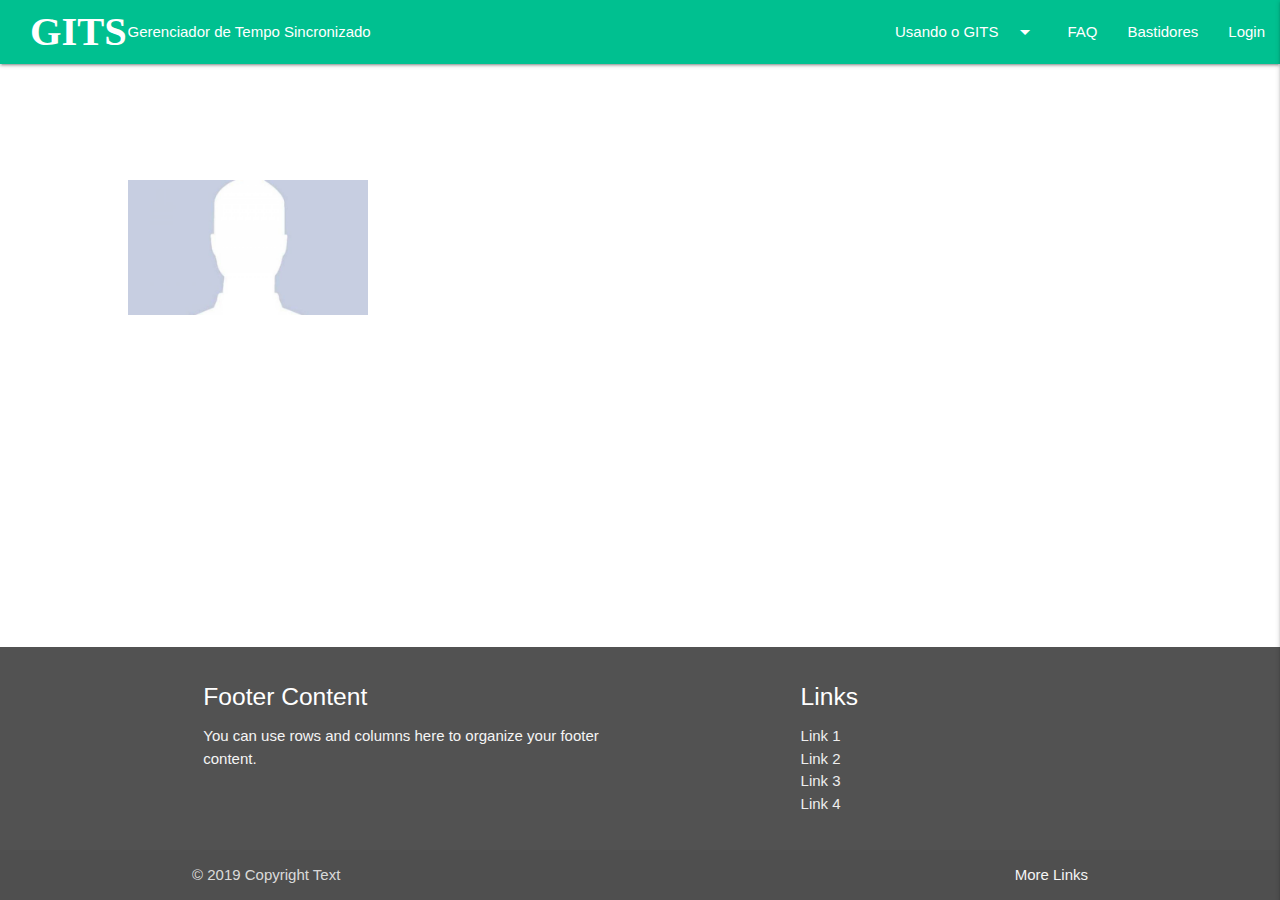
==== GITS/GITS/site/html/index.html @ a9c27bc1 "aaaaa" ====
﻿<!DOCTYPE html>
<html lang="en">
<head>
    <meta charset="UTF-8">
    <meta name="viewport" content="width=device-width, initial-scale=1.0">
    <meta http-equiv="X-UA-Compatible" content="ie=edge">
    <link rel="stylesheet" href="../css/materialize.min.css" type="text/css">
    <link href="https://fonts.googleapis.com/icon?family=Material+Icons" rel="stylesheet">
    <link rel="stylesheet" href="../css/index.css" type="text/css">
    <script src="https://ajax.googleapis.com/ajax/libs/jquery/3.3.1/jquery.min.js"></script>
    <link href="https://fonts.googleapis.com/icon?family=Material+Icons" rel="stylesheet">
    <title>GITS</title>
</head>
<body>
<header>
  <ul id="usandoGits" class="dropdown-content">
    <li><a href="#!">one</a></li>
    <li><a href="#!">two</a></li>
    <li class="divider"></li>
    <li><a href="#!">three</a></li>
  </ul>
  <nav>
    <div class="nav-wrapper">
      <a href="" class="brand-logo" id="titulo">GITS</a>
      <span id="subtitulo">Gerenciador de Tempo Sincronizado</span>
      <ul id="nav-mobile" class="right hide-on-med-and-down">
        <li><a class="dropdown-trigger" href="#!" data-target="usandoGits">Usando o GITS<i class="material-icons right">arrow_drop_down</i></a></li>
        <li><a href="badges.html">FAQ</a></li>
        <li><a href="bastidores.html">Bastidores</a></li>
        <li><a href="#" id="loginGoogle">Login</a></li>
      </ul>
      <ul id="slide-out" class="right sidenav">
        <li><h3>GITS</h3></li>
        <li><div class="divider"></div></li>
        <li><a href="#!">Usando o GITS</a></li>
        <li><a href="#!">FAQ</a></li>
        <li><a href="/bastidores">Bastidores</a></li>
        <!-- <li><a id="loginGoogle">Login</a></li> -->
      </ul>
      <ul id="slide-out-esquerda" class="left sidenav" id="triggerEsquerda">
          <img src="" id="imgPerfil">
      </ul>
      <a href="#" data-target="slide-out" class="right sidenav-trigger" id="triggerDireita"><i class="material-icons">menu</i></a>
    </div>
  </nav>
</header>
<main>
  <div class="imgPerfilBody"></div>
</main>
<footer class="page-footer">
  <div class="container">
    <div class="row">
      <div class="col l6 s12">
        <h5 class="white-text">Footer Content</h5>
        <p class="grey-text text-lighten-4">You can use rows and columns here to organize your footer content.</p>
      </div>
      <div class="col l4 offset-l2 s12">
        <h5 class="white-text">Links</h5>
        <ul>
          <li><a class="grey-text text-lighten-3" href="#!">Link 1</a></li>
          <li><a class="grey-text text-lighten-3" href="#!">Link 2</a></li>
          <li><a class="grey-text text-lighten-3" href="#!">Link 3</a></li>
          <li><a class="grey-text text-lighten-3" href="#!">Link 4</a></li>
        </ul>
      </div>
    </div>
  </div>
  <div class="footer-copyright">
    <div class="container">
    © 2019 Copyright Text
    <a class="grey-text text-lighten-4 right" href="#!">More Links</a>
    </div>
  </div>
</footer>
<script src="../javascript/materialize.min.js"></script>
<script src="../javascript/index.js"></script>
</body>
</html>
---- GITS/GITS/site/css/index.css ----
nav
{
    background-color: rgb(0, 192, 144);
}
#titulo
{
    font-size: 2.7rem;
    font-family: "Century Gothic";
    font-weight: 900;
}
#subtitulo
{
    font-size: 1rem;
}
h3
{
    color: black;
    font-weight: bold;
    text-align: center;
}
.italic
{
    font-style: italic;
}
#usandoGits
{
    top: -14px;
}
@media only screen and (max-width: 600px)
{
    #subtitulo
    {
        display: none;
    }
}
@media only screen and (max-width: 992px) and (min-width: 601px)
{
    nav
    {
        height: 80px;
    }
    #subtitulo
    {
        text-align: center;
        position: absolute;
        left: 50%;
        transform: translateX(-50%);
        top: 33px;
    }
}
@media only screen and (min-width: 993px)
{
    #subtitulo
    {
        position: relative;
        left: 6.5rem;
    }
    nav
    {
        padding-left: 30px;
    }
}


#triggerEsquerda
{
    -webkit-transition: background-color .3s;
    transition: background-color .3s;
    font-size: 1rem;
    color: #fff;
    display: block;
    padding: 0 15px;
    cursor: pointer;
    top: 15px;
    left: -40px;
}
body 
{
    display: flex;
    min-height: 100vh;
    flex-direction: column;
}
main 
{
    flex: 1 0 auto;
}
footer.page-footer
{
    background-color: rgb(82, 82, 82);
}

.imgPerfilBody
{
    position: absolute;
    width: 15vh;
    height: 15vh;
    top: 20%;
    left: 10%;
}
.imgPerfilBody img
{
    height: 100%;
    object-fit: contain;
}
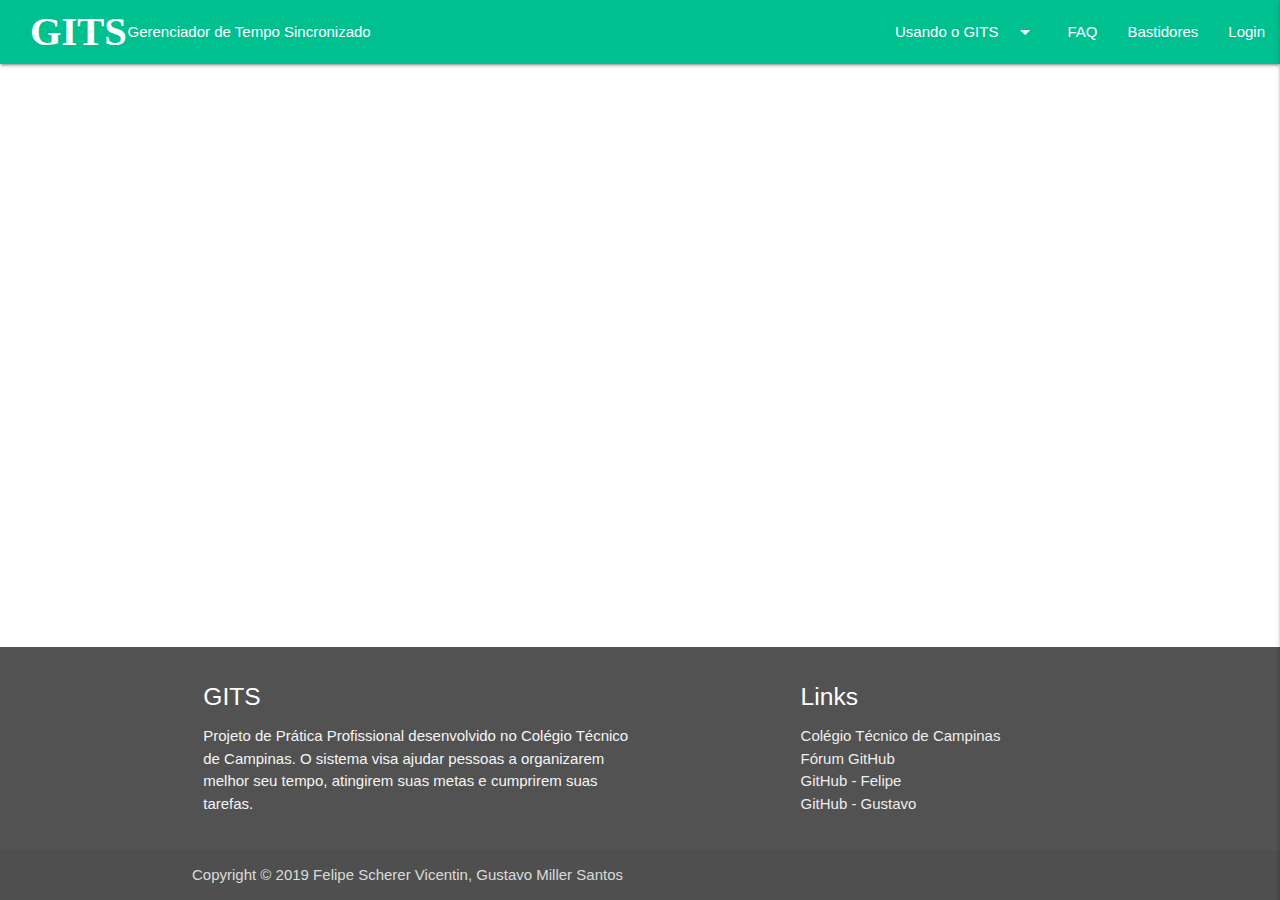
==== commit 547cceee: "Footer feito" ====
--- a/GITS/GITS/site/html/index.html
+++ b/GITS/GITS/site/html/index.html
@@ -10,6 +10,8 @@
     <script src="https://ajax.googleapis.com/ajax/libs/jquery/3.3.1/jquery.min.js"></script>
     <link href="https://fonts.googleapis.com/icon?family=Material+Icons" rel="stylesheet">
     <title>GITS</title>
+    <script src="https://apis.google.com/js/platform.js" async defer></script>
+    <meta name="google-signin-client_id" content="766728087059-hviu4rg9tr8quuv86v1ldh72t1a7poso.apps.googleusercontent.com">
 </head>
 <body>
 <header>
@@ -19,6 +21,9 @@
     <li class="divider"></li>
     <li><a href="#!">three</a></li>
   </ul>
+  <ul id="logins" class="dropdown-content">
+    <li><div class="g-signin2" data-onsuccess="onSignIn"></div></li>
+  </ul>
   <nav>
     <div class="nav-wrapper">
       <a href="" class="brand-logo" id="titulo">GITS</a>
@@ -27,7 +32,7 @@
         <li><a class="dropdown-trigger" href="#!" data-target="usandoGits">Usando o GITS<i class="material-icons right">arrow_drop_down</i></a></li>
         <li><a href="badges.html">FAQ</a></li>
         <li><a href="bastidores.html">Bastidores</a></li>
-        <li><a href="#" id="loginGoogle">Login</a></li>
+        <li><a id="loginGoogle">Login</a></li>
       </ul>
       <ul id="slide-out" class="right sidenav">
         <li><h3>GITS</h3></li>
@@ -35,43 +40,41 @@
         <li><a href="#!">Usando o GITS</a></li>
         <li><a href="#!">FAQ</a></li>
         <li><a href="/bastidores">Bastidores</a></li>
-        <!-- <li><a id="loginGoogle">Login</a></li> -->
-      </ul>
-      <ul id="slide-out-esquerda" class="left sidenav" id="triggerEsquerda">
-          <img src="" id="imgPerfil">
+        <li><a id="loginGoogle">Login</a></li>
       </ul>
       <a href="#" data-target="slide-out" class="right sidenav-trigger" id="triggerDireita"><i class="material-icons">menu</i></a>
     </div>
   </nav>
 </header>
 <main>
-  <div class="imgPerfilBody"></div>
 </main>
 <footer class="page-footer">
   <div class="container">
     <div class="row">
       <div class="col l6 s12">
-        <h5 class="white-text">Footer Content</h5>
-        <p class="grey-text text-lighten-4">You can use rows and columns here to organize your footer content.</p>
+        <h5 class="white-text">GITS</h5>
+        <p class="grey-text text-lighten-4">Projeto de Prática Profissional desenvolvido no Colégio Técnico de Campinas. O sistema visa ajudar pessoas
+          a organizarem melhor seu tempo, atingirem suas metas e cumprirem suas tarefas.
+        </p>
       </div>
       <div class="col l4 offset-l2 s12">
         <h5 class="white-text">Links</h5>
         <ul>
-          <li><a class="grey-text text-lighten-3" href="#!">Link 1</a></li>
-          <li><a class="grey-text text-lighten-3" href="#!">Link 2</a></li>
-          <li><a class="grey-text text-lighten-3" href="#!">Link 3</a></li>
-          <li><a class="grey-text text-lighten-3" href="#!">Link 4</a></li>
+          <li><a class="grey-text text-lighten-3" href="http://cotuca.unicamp.br/cotuca/">Colégio Técnico de Campinas</a></li>
+          <li><a class="grey-text text-lighten-3" href="https://github.com/MillerGS03/GITS">Fórum GitHub</a></li>
+          <li><a class="grey-text text-lighten-3" href="https://github.com/Vinschers">GitHub - Felipe</a></li>
+          <li><a class="grey-text text-lighten-3" href="https://github.com/MillerGS03">GitHub - Gustavo</a></li>
         </ul>
       </div>
     </div>
   </div>
   <div class="footer-copyright">
     <div class="container">
-    © 2019 Copyright Text
-    <a class="grey-text text-lighten-4 right" href="#!">More Links</a>
+     Copyright © 2019 Felipe Scherer Vicentin, Gustavo Miller Santos
     </div>
   </div>
 </footer>
+<script src="https://apis.google.com/js/platform.js?onload=renderButton" async defer></script>
 <script src="../javascript/materialize.min.js"></script>
 <script src="../javascript/index.js"></script>
 </body>
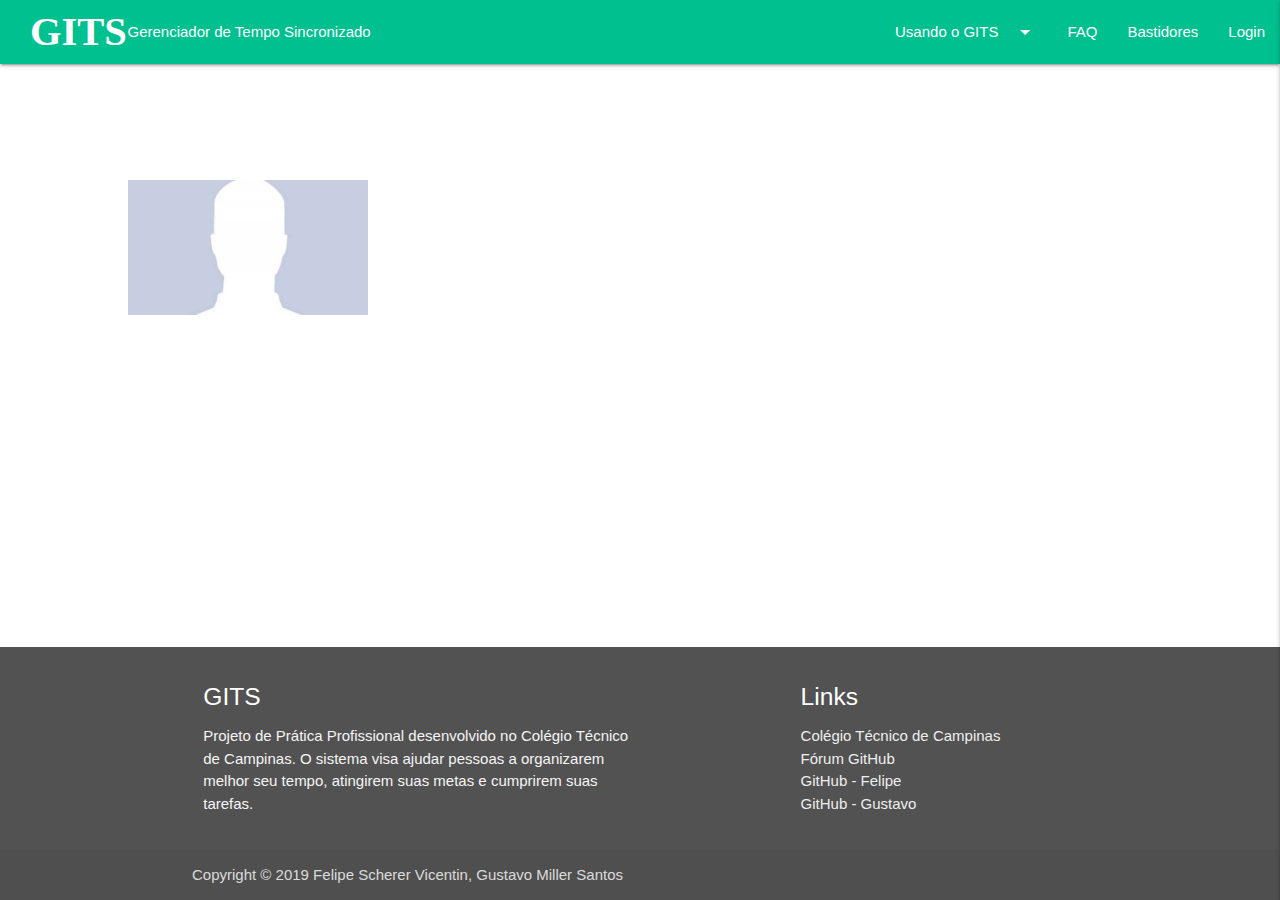
==== commit 2176b587: "Merge branch 'master' of https://github.com/MillerGS03/GITS" ====
--- a/GITS/GITS/site/html/index.html
+++ b/GITS/GITS/site/html/index.html
@@ -10,8 +10,6 @@
     <script src="https://ajax.googleapis.com/ajax/libs/jquery/3.3.1/jquery.min.js"></script>
     <link href="https://fonts.googleapis.com/icon?family=Material+Icons" rel="stylesheet">
     <title>GITS</title>
-    <script src="https://apis.google.com/js/platform.js" async defer></script>
-    <meta name="google-signin-client_id" content="766728087059-hviu4rg9tr8quuv86v1ldh72t1a7poso.apps.googleusercontent.com">
 </head>
 <body>
 <header>
@@ -21,9 +19,6 @@
     <li class="divider"></li>
     <li><a href="#!">three</a></li>
   </ul>
-  <ul id="logins" class="dropdown-content">
-    <li><div class="g-signin2" data-onsuccess="onSignIn"></div></li>
-  </ul>
   <nav>
     <div class="nav-wrapper">
       <a href="" class="brand-logo" id="titulo">GITS</a>
@@ -32,7 +27,7 @@
         <li><a class="dropdown-trigger" href="#!" data-target="usandoGits">Usando o GITS<i class="material-icons right">arrow_drop_down</i></a></li>
         <li><a href="badges.html">FAQ</a></li>
         <li><a href="bastidores.html">Bastidores</a></li>
-        <li><a id="loginGoogle">Login</a></li>
+        <li><a href="#" id="loginGoogle">Login</a></li>
       </ul>
       <ul id="slide-out" class="right sidenav">
         <li><h3>GITS</h3></li>
@@ -40,13 +35,17 @@
         <li><a href="#!">Usando o GITS</a></li>
         <li><a href="#!">FAQ</a></li>
         <li><a href="/bastidores">Bastidores</a></li>
-        <li><a id="loginGoogle">Login</a></li>
+        <!-- <li><a id="loginGoogle">Login</a></li> -->
+      </ul>
+      <ul id="slide-out-esquerda" class="left sidenav" id="triggerEsquerda">
+          <img src="" id="imgPerfil">
       </ul>
       <a href="#" data-target="slide-out" class="right sidenav-trigger" id="triggerDireita"><i class="material-icons">menu</i></a>
     </div>
   </nav>
 </header>
 <main>
+  <div class="imgPerfilBody"></div>
 </main>
 <footer class="page-footer">
   <div class="container">
@@ -74,7 +73,6 @@
     </div>
   </div>
 </footer>
-<script src="https://apis.google.com/js/platform.js?onload=renderButton" async defer></script>
 <script src="../javascript/materialize.min.js"></script>
 <script src="../javascript/index.js"></script>
 </body>
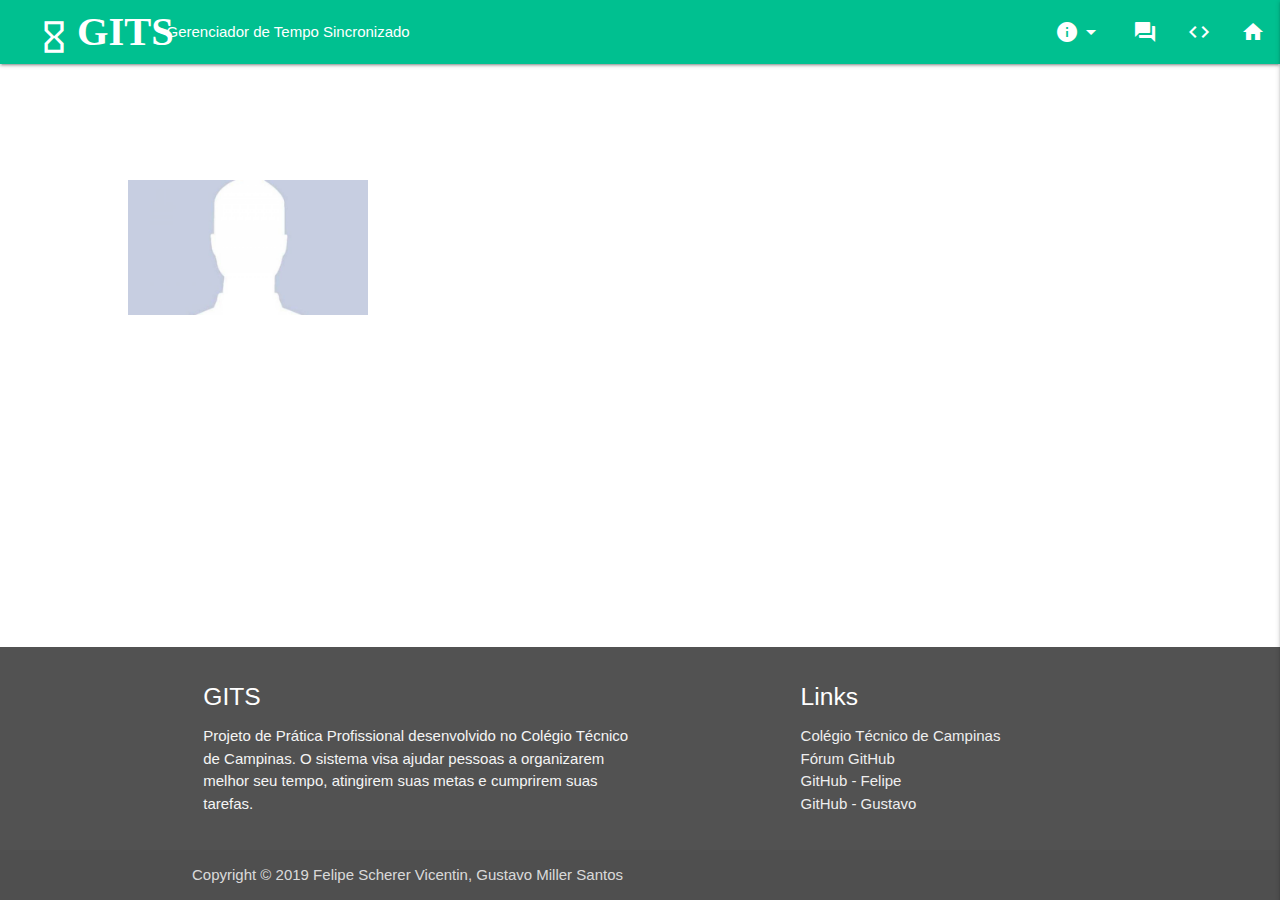
==== commit 8051c2a2: "Navbar aprimorada" ====
--- a/GITS/GITS/site/html/index.html
+++ b/GITS/GITS/site/html/index.html
@@ -21,21 +21,37 @@
   </ul>
   <nav>
     <div class="nav-wrapper">
-      <a href="" class="brand-logo" id="titulo">GITS</a>
+      <a href="" class="brand-logo" id="titulo"><i class="material-icons">hourglass_empty</i>GITS</a>
       <span id="subtitulo">Gerenciador de Tempo Sincronizado</span>
       <ul id="nav-mobile" class="right hide-on-med-and-down">
-        <li><a class="dropdown-trigger" href="#!" data-target="usandoGits">Usando o GITS<i class="material-icons right">arrow_drop_down</i></a></li>
-        <li><a href="badges.html">FAQ</a></li>
-        <li><a href="bastidores.html">Bastidores</a></li>
-        <li><a href="#" id="loginGoogle">Login</a></li>
+        <li>
+          <a class="dropdown-trigger tooltipped" href="#!" data-target="usandoGits" data-tooltip="Usando o GITS">
+            <i class="material-icons" style="margin-right: 0">info<i class="material-icons right" style="margin-left: 0">arrow_drop_down</i></i>
+          </a>
+        </li>
+        <li>
+          <a class="tooltipped" href="badges.html" data-tooltip="FAQ">
+            <i class="material-icons">question_answer</i>
+          </a>
+        </li>
+        <li>
+          <a class="tooltipped" href="bastidores.html" data-tooltip="Bastidores">
+            <i class="material-icons">code</i>
+          </a>
+        </li>
+        <li>
+          <a class="tooltipped" href="#" data-tooltip="Home">
+            <i class="material-icons">home</i>
+          </a>
+        </li>
       </ul>
       <ul id="slide-out" class="right sidenav">
-        <li><h3>GITS</h3></li>
+        <li><h3><!--<i class="material-icons" style="display: inline-block; font-size: 2.5rem">hourglass_empty</i>-->GITS</h3></li>
         <li><div class="divider"></div></li>
-        <li><a href="#!">Usando o GITS</a></li>
-        <li><a href="#!">FAQ</a></li>
-        <li><a href="/bastidores">Bastidores</a></li>
-        <!-- <li><a id="loginGoogle">Login</a></li> -->
+        <li><a href="#!"><i class="material-icons">home</i>Home</a></li>
+        <li><a href="bastidores.html"><i class="material-icons">code</i>Bastidores</a></li>
+        <li><a href="#!"><i class="material-icons">question_answer</i>FAQ</a></li>
+        <li><a href="#!"><i class="material-icons">info</i>Usando o GITS</a></li>
       </ul>
       <ul id="slide-out-esquerda" class="left sidenav" id="triggerEsquerda">
           <img src="" id="imgPerfil">
--- a/GITS/GITS/site/css/index.css
+++ b/GITS/GITS/site/css/index.css
@@ -1,3 +1,7 @@
+body
+{
+    overflow-x: hidden;
+}
 nav
 {
     background-color: rgb(0, 192, 144);
@@ -7,6 +11,25 @@
     font-size: 2.7rem;
     font-family: "Century Gothic";
     font-weight: 900;
+}
+#titulo i
+{
+    -webkit-transition: transform 1s ease;
+    -moz-transition: transform 1s ease;
+    -o-transition: transform 1s ease;
+    -ms-transition: transform 1s ease;
+    transition: transform 1s ease;
+
+    margin: 0.3rem; 
+    font-size: 2.5rem;
+}
+#titulo:hover > i 
+{
+    -webkit-transform: rotate(180deg);
+    -moz-transform: rotate(180deg);
+    -o-transform: rotate(180deg);
+    -ms-transform: rotate(180deg);
+    transform: rotate(180deg);
 }
 #subtitulo
 {
@@ -54,6 +77,7 @@
     {
         position: relative;
         left: 6.5rem;
+        margin-left: 2.6rem;
     }
     nav
     {
@@ -101,4 +125,4 @@
 {
     height: 100%;
     object-fit: contain;
-}+}
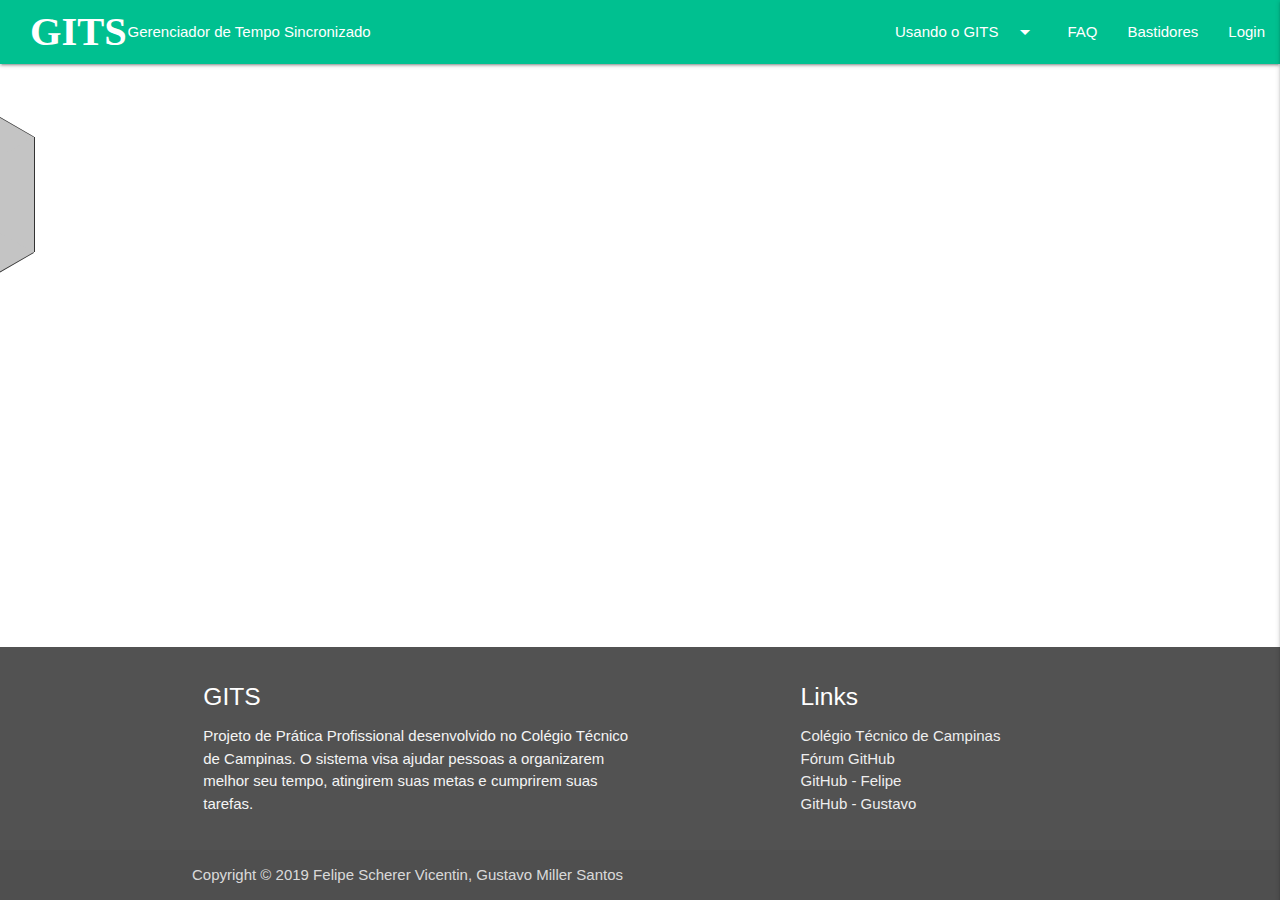
==== commit c16ba1e9: "Esquerda" ====
--- a/GITS/GITS/site/html/index.html
+++ b/GITS/GITS/site/html/index.html
@@ -21,49 +21,29 @@
   </ul>
   <nav>
     <div class="nav-wrapper">
-      <a href="" class="brand-logo" id="titulo"><i class="material-icons">hourglass_empty</i>GITS</a>
+      <a href="" class="brand-logo" id="titulo">GITS</a>
       <span id="subtitulo">Gerenciador de Tempo Sincronizado</span>
       <ul id="nav-mobile" class="right hide-on-med-and-down">
-        <li>
-          <a class="dropdown-trigger tooltipped" href="#!" data-target="usandoGits" data-tooltip="Usando o GITS">
-            <i class="material-icons" style="margin-right: 0">info<i class="material-icons right" style="margin-left: 0">arrow_drop_down</i></i>
-          </a>
-        </li>
-        <li>
-          <a class="tooltipped" href="badges.html" data-tooltip="FAQ">
-            <i class="material-icons">question_answer</i>
-          </a>
-        </li>
-        <li>
-          <a class="tooltipped" href="bastidores.html" data-tooltip="Bastidores">
-            <i class="material-icons">code</i>
-          </a>
-        </li>
-        <li>
-          <a class="tooltipped" href="#" data-tooltip="Home">
-            <i class="material-icons">home</i>
-          </a>
-        </li>
+        <li><a class="dropdown-trigger" href="#!" data-target="usandoGits">Usando o GITS<i class="material-icons right">arrow_drop_down</i></a></li>
+        <li><a href="badges.html">FAQ</a></li>
+        <li><a href="bastidores.html">Bastidores</a></li>
+        <li><a href="#" id="loginGoogle">Login</a></li>
       </ul>
       <ul id="slide-out" class="right sidenav">
-        <li><h3><!--<i class="material-icons" style="display: inline-block; font-size: 2.5rem">hourglass_empty</i>-->GITS</h3></li>
+        <li><h3>GITS</h3></li>
         <li><div class="divider"></div></li>
-        <li><a href="#!"><i class="material-icons">home</i>Home</a></li>
-        <li><a href="bastidores.html"><i class="material-icons">code</i>Bastidores</a></li>
-        <li><a href="#!"><i class="material-icons">question_answer</i>FAQ</a></li>
-        <li><a href="#!"><i class="material-icons">info</i>Usando o GITS</a></li>
-      </ul>
-      <ul id="slide-out-esquerda" class="left sidenav" id="triggerEsquerda">
-          <img src="" id="imgPerfil">
+        <li><a href="#!">Usando o GITS</a></li>
+        <li><a href="#!">FAQ</a></li>
+        <li><a href="/bastidores">Bastidores</a></li>
+        <!-- <li><a id="loginGoogle">Login</a></li> -->
       </ul>
       <a href="#" data-target="slide-out" class="right sidenav-trigger" id="triggerDireita"><i class="material-icons">menu</i></a>
     </div>
   </nav>
 </header>
-<main>
-  <div class="imgPerfilBody"></div>
+<main id="main">
 </main>
-<footer class="page-footer">
+<footer class="page-footer" id="footer">
   <div class="container">
     <div class="row">
       <div class="col l6 s12">
--- a/GITS/GITS/site/css/index.css
+++ b/GITS/GITS/site/css/index.css
@@ -1,35 +1,13 @@
-body
-{
-    overflow-x: hidden;
-}
 nav
 {
     background-color: rgb(0, 192, 144);
+    z-index: 2;
 }
 #titulo
 {
     font-size: 2.7rem;
     font-family: "Century Gothic";
     font-weight: 900;
-}
-#titulo i
-{
-    -webkit-transition: transform 1s ease;
-    -moz-transition: transform 1s ease;
-    -o-transition: transform 1s ease;
-    -ms-transition: transform 1s ease;
-    transition: transform 1s ease;
-
-    margin: 0.3rem; 
-    font-size: 2.5rem;
-}
-#titulo:hover > i 
-{
-    -webkit-transform: rotate(180deg);
-    -moz-transform: rotate(180deg);
-    -o-transform: rotate(180deg);
-    -ms-transform: rotate(180deg);
-    transform: rotate(180deg);
 }
 #subtitulo
 {
@@ -77,7 +55,6 @@
     {
         position: relative;
         left: 6.5rem;
-        margin-left: 2.6rem;
     }
     nav
     {
@@ -126,3 +103,72 @@
     height: 100%;
     object-fit: contain;
 }
+
+.hexagon {
+    position: relative;
+    width: 200px; 
+    height: 115.47px;
+    background-color: #c4c4c4;
+    margin: 57.74px 0;
+    border-left: solid 1px #333333;
+    border-right: solid 1px #333333;
+    z-index: 0;
+  }
+  
+  .hexagon:before,
+  .hexagon:after {
+    content: "";
+    position: absolute;
+    z-index: 0;
+    width: 141.42px;
+    height: 141.42px;
+    -webkit-transform: scaleY(0.5774) rotate(-45deg);
+    -ms-transform: scaleY(0.5774) rotate(-45deg);
+    transform: scaleY(0.5774) rotate(-45deg);
+    background-color: inherit;
+    left: 28.2893px;
+  }
+  
+  .hexagon:before {
+    top: -70.7107px;
+    border-top: solid 1.4142px #333333;
+    border-right: solid 1.4142px #333333;
+    z-index: -1;
+  }
+  
+  .hexagon:after {
+    bottom: -70.7107px;
+    border-bottom: solid 1.4142px #333333;
+    border-left: solid 1.4142px #333333;
+    z-index: -1;
+  }
+
+
+#slideEsquerda
+{
+    position: absolute;
+    width: 20vh;
+    left: -20vh;
+    background: blue;
+    transition: 0.75s;
+    z-index: 2;
+}
+.ripple {
+    width: 0;
+    height: 0;
+    border-radius: 50%;
+    background: rgba(255, 255, 255, 0.4);
+    transform: scale(0);
+    position: absolute;
+    opacity: 1;
+  }
+  .rippleEffect {
+      animation: rippleDrop .6s linear;
+  }
+  
+  @keyframes rippleDrop {
+    100% {
+      transform: scale(2);
+      opacity: 0;
+    }
+  }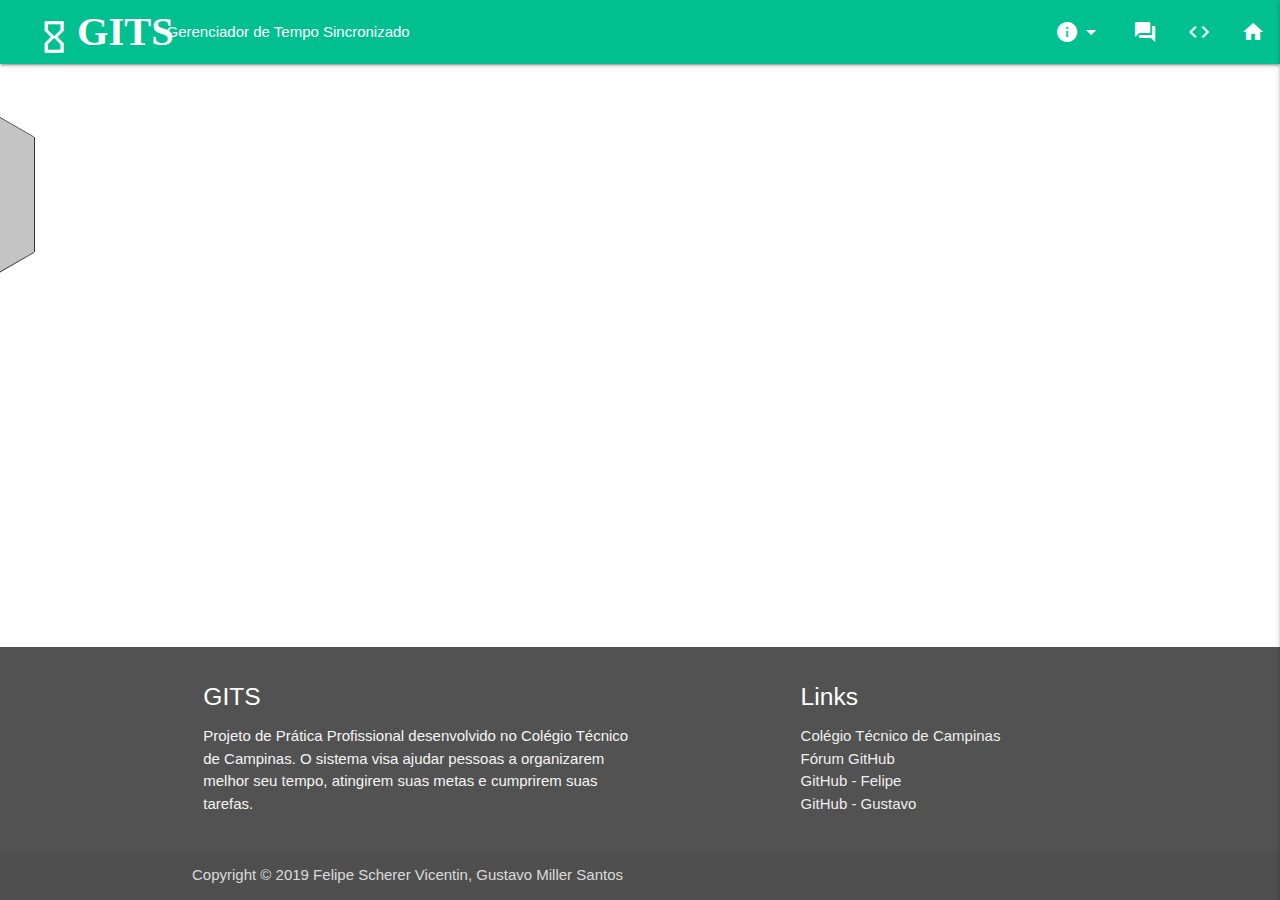
==== commit 0dd1ac3c: "merge..?" ====
--- a/GITS/GITS/site/html/index.html
+++ b/GITS/GITS/site/html/index.html
@@ -21,21 +21,37 @@
   </ul>
   <nav>
     <div class="nav-wrapper">
-      <a href="" class="brand-logo" id="titulo">GITS</a>
+      <a href="" class="brand-logo" id="titulo"><i class="material-icons">hourglass_empty</i>GITS</a>
       <span id="subtitulo">Gerenciador de Tempo Sincronizado</span>
       <ul id="nav-mobile" class="right hide-on-med-and-down">
-        <li><a class="dropdown-trigger" href="#!" data-target="usandoGits">Usando o GITS<i class="material-icons right">arrow_drop_down</i></a></li>
-        <li><a href="badges.html">FAQ</a></li>
-        <li><a href="bastidores.html">Bastidores</a></li>
-        <li><a href="#" id="loginGoogle">Login</a></li>
+        <li>
+          <a class="dropdown-trigger tooltipped" href="#!" data-target="usandoGits" data-tooltip="Usando o GITS">
+            <i class="material-icons" style="margin-right: 0">info<i class="material-icons right" style="margin-left: 0">arrow_drop_down</i></i>
+          </a>
+        </li>
+        <li>
+          <a class="tooltipped" href="badges.html" data-tooltip="FAQ">
+            <i class="material-icons">question_answer</i>
+          </a>
+        </li>
+        <li>
+          <a class="tooltipped" href="bastidores.html" data-tooltip="Bastidores">
+            <i class="material-icons">code</i>
+          </a>
+        </li>
+        <li>
+          <a class="tooltipped" href="#" data-tooltip="Home">
+            <i class="material-icons">home</i>
+          </a>
+        </li>
       </ul>
       <ul id="slide-out" class="right sidenav">
-        <li><h3>GITS</h3></li>
+        <li><h3><!--<i class="material-icons" style="display: inline-block; font-size: 2.5rem">hourglass_empty</i>-->GITS</h3></li>
         <li><div class="divider"></div></li>
-        <li><a href="#!">Usando o GITS</a></li>
-        <li><a href="#!">FAQ</a></li>
-        <li><a href="/bastidores">Bastidores</a></li>
-        <!-- <li><a id="loginGoogle">Login</a></li> -->
+        <li><a href="#!"><i class="material-icons">home</i>Home</a></li>
+        <li><a href="bastidores.html"><i class="material-icons">code</i>Bastidores</a></li>
+        <li><a href="#!"><i class="material-icons">question_answer</i>FAQ</a></li>
+        <li><a href="#!"><i class="material-icons">info</i>Usando o GITS</a></li>
       </ul>
       <a href="#" data-target="slide-out" class="right sidenav-trigger" id="triggerDireita"><i class="material-icons">menu</i></a>
     </div>
--- a/GITS/GITS/site/css/index.css
+++ b/GITS/GITS/site/css/index.css
@@ -1,3 +1,7 @@
+body
+{
+    overflow-x: hidden;
+}
 nav
 {
     background-color: rgb(0, 192, 144);
@@ -8,6 +12,25 @@
     font-size: 2.7rem;
     font-family: "Century Gothic";
     font-weight: 900;
+}
+#titulo i
+{
+    -webkit-transition: transform 1s ease;
+    -moz-transition: transform 1s ease;
+    -o-transition: transform 1s ease;
+    -ms-transition: transform 1s ease;
+    transition: transform 1s ease;
+
+    margin: 0.3rem; 
+    font-size: 2.5rem;
+}
+#titulo:hover > i 
+{
+    -webkit-transform: rotate(180deg);
+    -moz-transform: rotate(180deg);
+    -o-transform: rotate(180deg);
+    -ms-transform: rotate(180deg);
+    transform: rotate(180deg);
 }
 #subtitulo
 {
@@ -55,6 +78,7 @@
     {
         position: relative;
         left: 6.5rem;
+        margin-left: 2.6rem;
     }
     nav
     {
@@ -171,4 +195,4 @@
       transform: scale(2);
       opacity: 0;
     }
-  }+  }
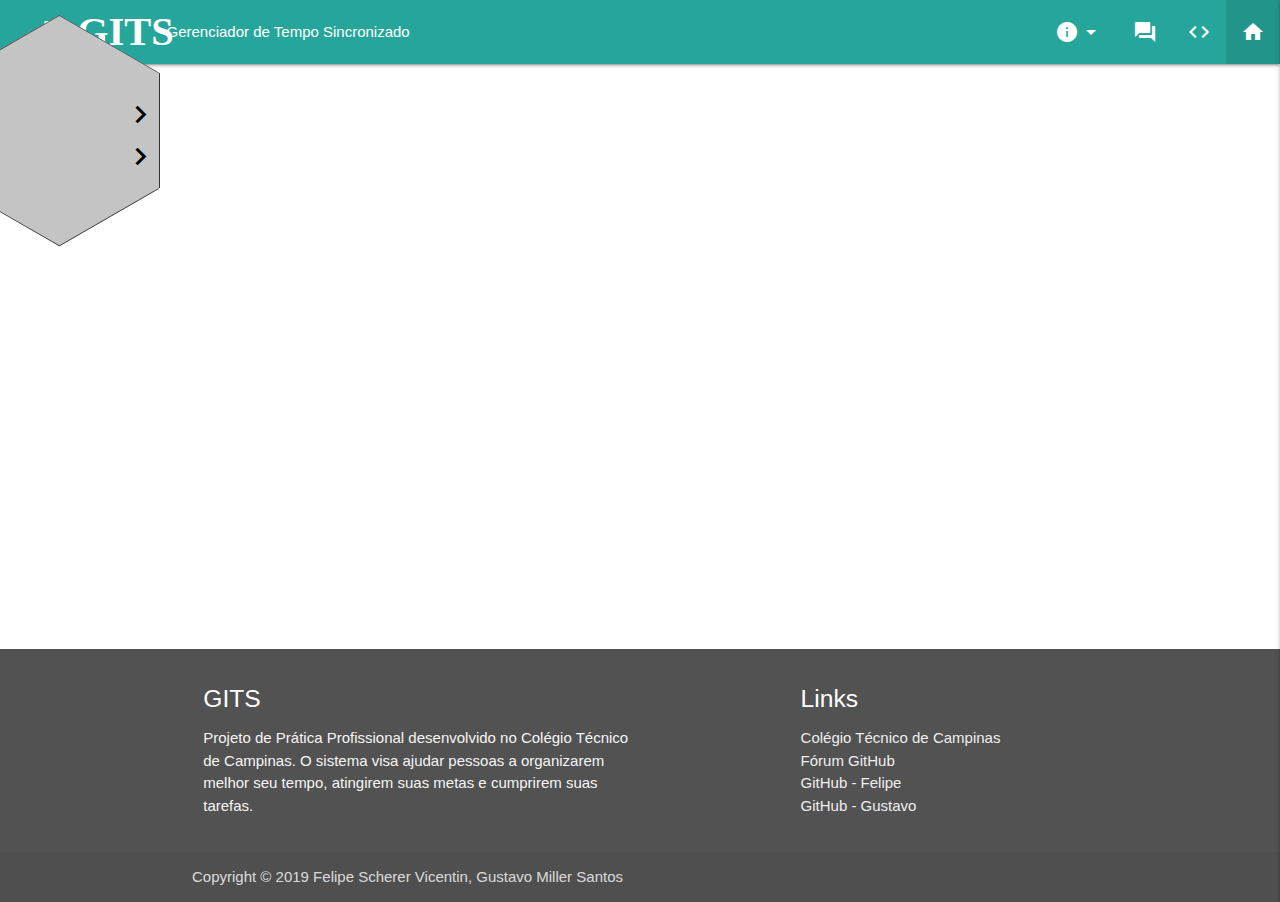
==== commit b77f0bc3: "Página inicial de login feita" ====
--- a/GITS/GITS/site/html/index.html
+++ b/GITS/GITS/site/html/index.html
@@ -39,7 +39,7 @@
             <i class="material-icons">code</i>
           </a>
         </li>
-        <li>
+        <li class="active">
           <a class="tooltipped" href="#" data-tooltip="Home">
             <i class="material-icons">home</i>
           </a>
--- a/GITS/GITS/site/css/index.css
+++ b/GITS/GITS/site/css/index.css
@@ -4,7 +4,7 @@
 }
 nav
 {
-    background-color: rgb(0, 192, 144);
+    background-color: #26a69a;
     z-index: 2;
 }
 #titulo
@@ -56,6 +56,30 @@
     {
         display: none;
     }
+    .hexagon{
+        display: none;
+    }
+    .hexagon:after{
+        display: none;
+    }
+    .hexagon:before {
+        display: none;
+    }
+    .hexagon i {
+        display: none;
+    }
+    #slideEsquerda
+    {
+        display: none;
+    }
+    #slideEsquerda
+    {
+        background-color: lightgray;
+    }
+    #triggerEsquerda
+    {
+        display: none;
+    }
 }
 @media only screen and (max-width: 992px) and (min-width: 601px)
 {
@@ -71,6 +95,9 @@
         transform: translateX(-50%);
         top: 33px;
     }
+    #triggerEsquerda{
+        display: block;
+    }
 }
 @media only screen and (min-width: 993px)
 {
@@ -83,6 +110,9 @@
     nav
     {
         padding-left: 30px;
+    }
+    #triggerEsquerda{
+        display: block;
     }
 }
 
@@ -93,7 +123,6 @@
     transition: background-color .3s;
     font-size: 1rem;
     color: #fff;
-    display: block;
     padding: 0 15px;
     cursor: pointer;
     top: 15px;
@@ -114,22 +143,8 @@
     background-color: rgb(82, 82, 82);
 }
 
-.imgPerfilBody
-{
-    position: absolute;
-    width: 15vh;
-    height: 15vh;
-    top: 20%;
-    left: 10%;
-}
-.imgPerfilBody img
-{
-    height: 100%;
-    object-fit: contain;
-}
-
 .hexagon {
-    position: relative;
+    position: absolute;
     width: 200px; 
     height: 115.47px;
     background-color: #c4c4c4;
@@ -137,7 +152,20 @@
     border-left: solid 1px #333333;
     border-right: solid 1px #333333;
     z-index: 0;
-  }
+    text-align: left;
+  }
+.hexagon i
+{
+    transition: left 1s, -webkit-transform 1s, -moz-transform 1s, -o-transform 1s, -ms-transform 1s, transform 1s;
+    color: black;
+    font-size: 35px;
+    margin-left: 4.2em;
+    user-select: none;
+    -moz-user-select: none;
+    -khtml-user-select: none;
+    -webkit-user-select: none;
+    -o-user-select: none;
+}
   
   .hexagon:before,
   .hexagon:after {
@@ -166,17 +194,6 @@
     border-left: solid 1.4142px #333333;
     z-index: -1;
   }
-
-
-#slideEsquerda
-{
-    position: absolute;
-    width: 20vh;
-    left: -20vh;
-    background: blue;
-    transition: 0.75s;
-    z-index: 2;
-}
 .ripple {
     width: 0;
     height: 0;
@@ -196,3 +213,38 @@
       opacity: 0;
     }
   }
+
+.girar180
+{
+    left: 4.2em;
+    -webkit-transform: rotate(180deg);
+    -moz-transform: rotate(180deg);
+    -o-transform: rotate(180deg);
+    -ms-transform: rotate(180deg);
+    transform: rotate(180deg);
+}
+
+#slideEsquerda
+{
+    user-select: none;
+    -moz-user-select: none;
+    -khtml-user-select: none;
+    -webkit-user-select: none;
+    -o-user-select: none;
+    position: relative;
+    width: 315.6px;
+    left: -315.6px;
+    background: #c4c4c4;
+    transition: left 1s;
+    z-index: 2;
+    border: 1px solid black;
+}
+.imgPerfil
+{
+    width: 135px;
+    height: 135px;
+    position: absolute;
+    top: 2.5em;
+    overflow: hidden;
+    border-radius: 50%;
+}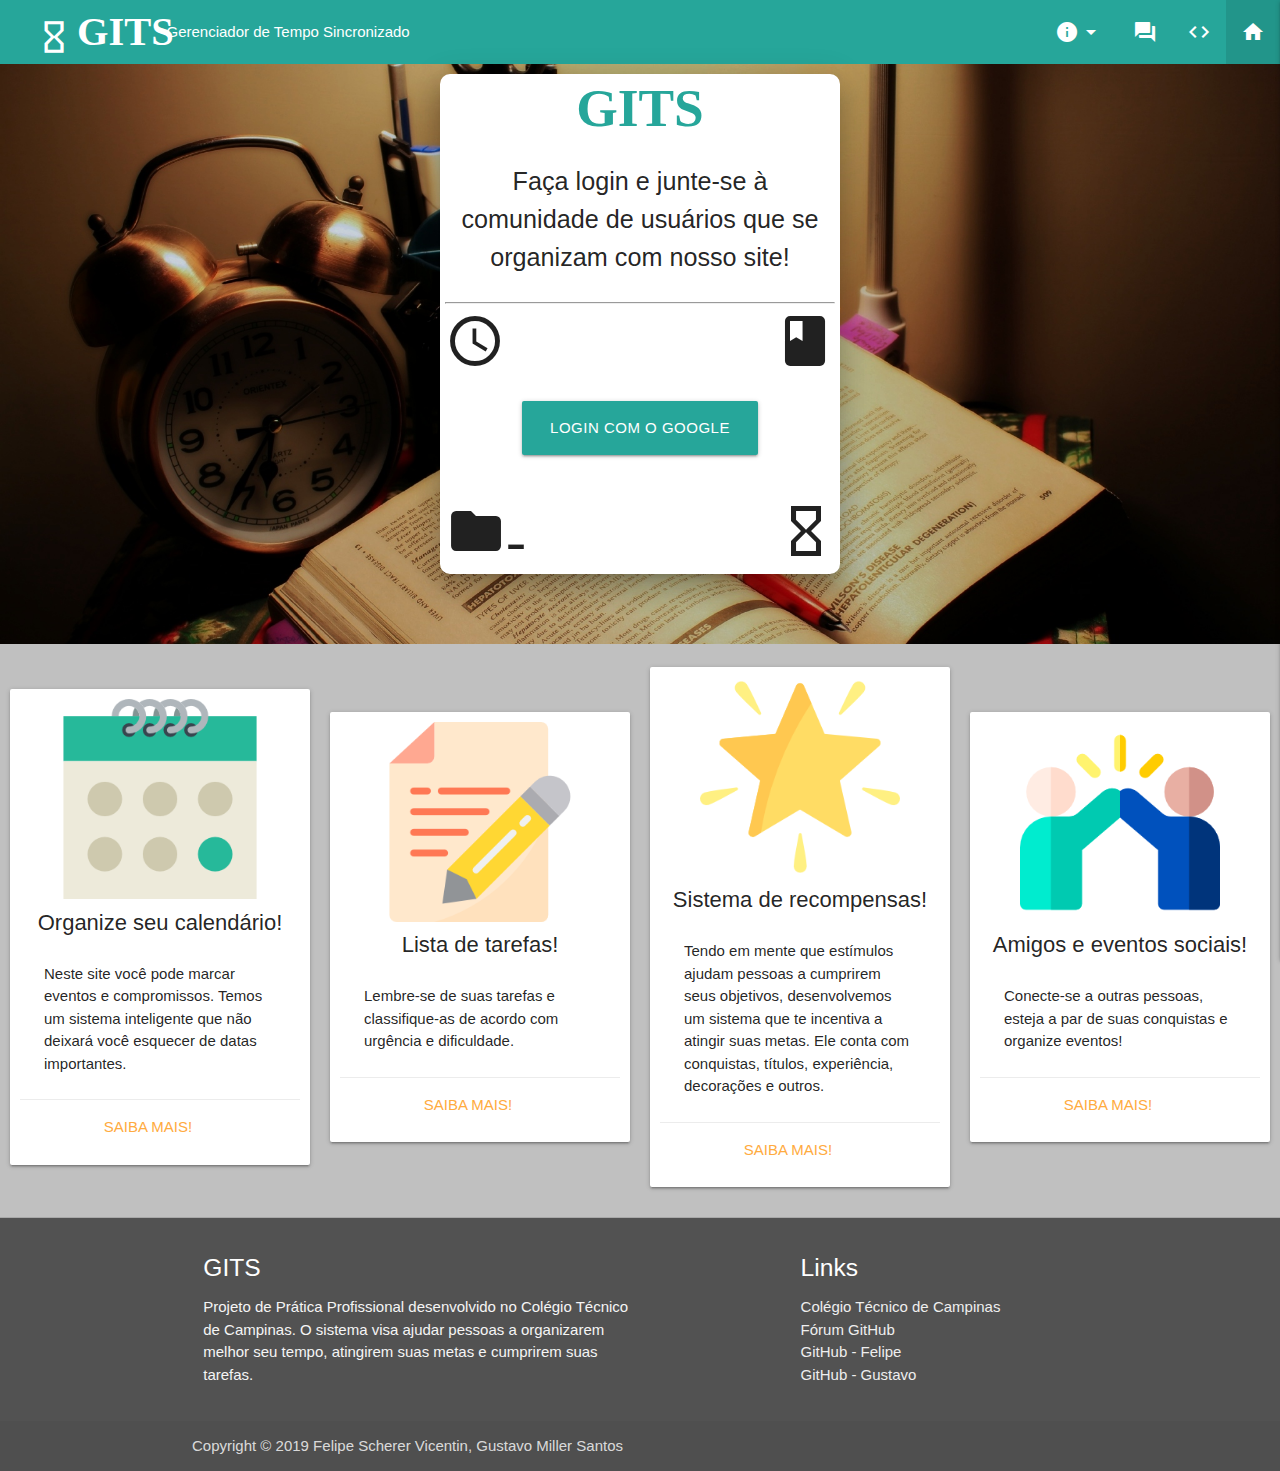
==== commit e8e032c0: "Mudanças no login" ====
--- a/GITS/GITS/site/html/index.html
+++ b/GITS/GITS/site/html/index.html
@@ -48,7 +48,7 @@
       <ul id="slide-out" class="right sidenav">
         <li><h3><!--<i class="material-icons" style="display: inline-block; font-size: 2.5rem">hourglass_empty</i>-->GITS</h3></li>
         <li><div class="divider"></div></li>
-        <li><a href="#!"><i class="material-icons">home</i>Home</a></li>
+        <li class="active"><a href="#!"><i class="material-icons">home</i>Home</a></li>
         <li><a href="bastidores.html"><i class="material-icons">code</i>Bastidores</a></li>
         <li><a href="#!"><i class="material-icons">question_answer</i>FAQ</a></li>
         <li><a href="#!"><i class="material-icons">info</i>Usando o GITS</a></li>
--- a/GITS/GITS/site/css/index.css
+++ b/GITS/GITS/site/css/index.css
@@ -113,6 +113,7 @@
     }
     #triggerEsquerda{
         display: block;
+        top: 6em;
     }
 }
 
@@ -120,13 +121,12 @@
 #triggerEsquerda
 {
     -webkit-transition: background-color .3s;
-    transition: background-color .3s;
+    transition: left 1s, background-color .3s;
     font-size: 1rem;
     color: #fff;
     padding: 0 15px;
     cursor: pointer;
-    top: 15px;
-    left: -40px;
+    left: -165px;
 }
 body 
 {
@@ -142,6 +142,8 @@
 {
     background-color: rgb(82, 82, 82);
 }
+#footer div div ul li a:hover {color: #26a69a !important;}
+#footer div div ul li a {transition: color .4s}
 
 .hexagon {
     position: absolute;
@@ -214,16 +216,6 @@
     }
   }
 
-.girar180
-{
-    left: 4.2em;
-    -webkit-transform: rotate(180deg);
-    -moz-transform: rotate(180deg);
-    -o-transform: rotate(180deg);
-    -ms-transform: rotate(180deg);
-    transform: rotate(180deg);
-}
-
 #slideEsquerda
 {
     user-select: none;
@@ -232,19 +224,38 @@
     -webkit-user-select: none;
     -o-user-select: none;
     position: relative;
-    width: 315.6px;
-    left: -315.6px;
+    width: 20em;
+    left: -20em;
     background: #c4c4c4;
     transition: left 1s;
     z-index: 2;
     border: 1px solid black;
+    font-family: -apple-system,BlinkMacSystemFont,"Segoe UI",Roboto,Oxygen-Sans,Ubuntu,Cantarell,"Helvetica Neue",sans-serif;
 }
 .imgPerfil
 {
-    width: 135px;
-    height: 135px;
-    position: absolute;
-    top: 2.5em;
+    width: 8.5em;
+    height: 8.5em;
+    position: absolute;
+    top: 1.5em;
     overflow: hidden;
     border-radius: 50%;
+    left: calc(20em/2 - 8.5em/2);
+}
+.nomeUsuario
+{
+    position: relative;
+    text-align: center;
+    top: 7em;
+    font-weight: 500;
+    font-size: 16pt;
+}
+.tituloUsuario
+{
+    position: relative;
+    text-align: center;
+    top: 7.5em;
+    font-weight: 400;
+    font-size: 14pt;
+    font-style: italic;
 }